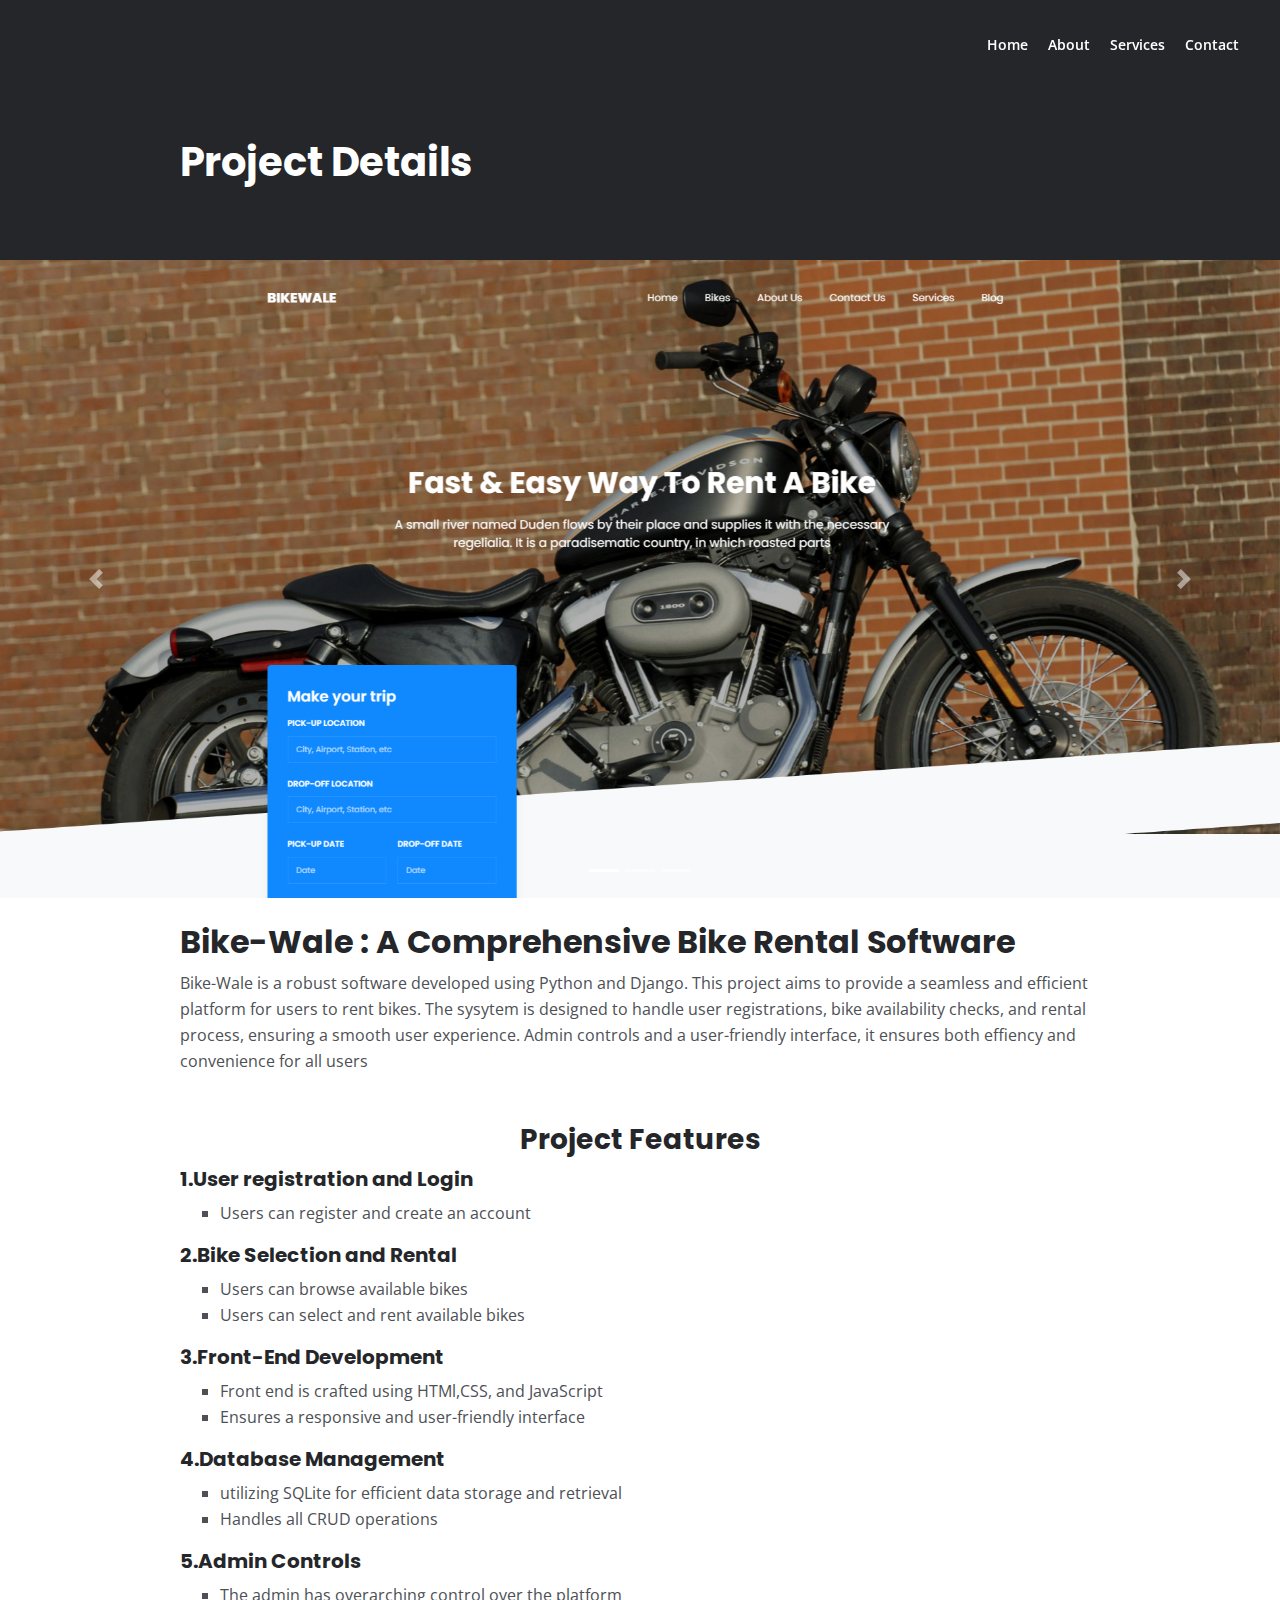
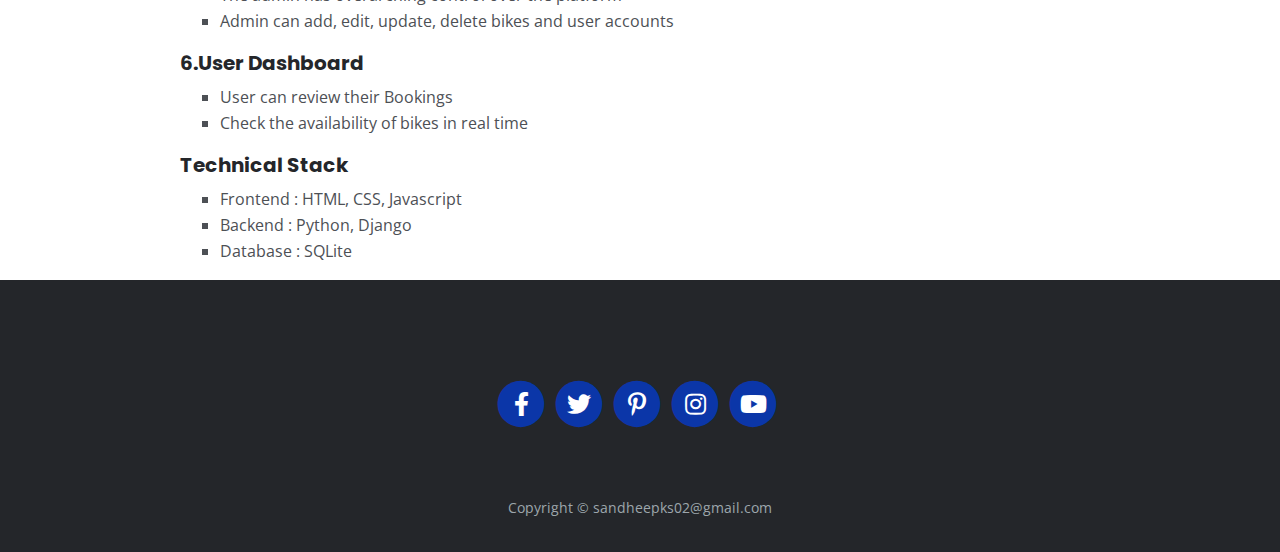
==== project.html @ 06304d0a "first commit" ====
<!DOCTYPE html>
<html lang="en">
<head>
    <meta charset="utf-8">
    <meta name="viewport" content="width=device-width, initial-scale=1, shrink-to-fit=no">
    
    <!-- SEO Meta Tags -->
    <meta name="description" content="Your description">
    <meta name="author" content="Your name">

    <!-- OG Meta Tags to improve the way the post looks when you share the page on Facebook, Twitter, LinkedIn -->
	<meta property="og:site_name" content="" /> <!-- website name -->
	<meta property="og:site" content="" /> <!-- website link -->
	<meta property="og:title" content=""/> <!-- title shown in the actual shared post -->
	<meta property="og:description" content="" /> <!-- description shown in the actual shared post -->
	<meta property="og:image" content="" /> <!-- image link, make sure it's jpg -->
	<meta property="og:url" content="" /> <!-- where do you want your post to link to -->
	<meta name="twitter:card" content="summary_large_image"> <!-- to have large image post format in Twitter -->

    <!-- Webpage Title -->
    <title>Project Details - Mark</title>
    
    <!-- Styles -->
    <link rel="preconnect" href="https://fonts.gstatic.com">
    <link href="https://fonts.googleapis.com/css2?family=Open+Sans:ital,wght@0,400;0,600;0,700;1,400&family=Poppins:wght@600&display=swap" rel="stylesheet">
    <link href="css/bootstrap.css" rel="stylesheet">
    <link href="css/fontawesome-all.css" rel="stylesheet">
	<link href="css/styles.css" rel="stylesheet">
	
	<!-- Favicon  -->
    <link rel="icon" href="images/favicon.png">
</head>
<body data-spy="scroll" data-target=".fixed-top">
    
    <!-- Navigation -->
    <nav class="navbar navbar-expand-lg fixed-top navbar-dark">
        <div class="container">
            
            <!-- Image Logo -->
            <!-- <a class="navbar-brand logo-image" href="index.html"><img src="images/logo.svg" alt="alternative"></a>   -->

            <!-- Text Logo - Use this if you don't have a graphic logo -->
            <!-- <a class="navbar-brand logo-text page-scroll" href="index.html">Mark</a> -->

            <button class="navbar-toggler p-0 border-0" type="button" data-toggle="offcanvas">
                <span class="navbar-toggler-icon"></span>
            </button>

            <div class="navbar-collapse offcanvas-collapse" id="navbarsExampleDefault">
                <ul class="navbar-nav ml-auto">
                    <li class="nav-item">
                        <a class="nav-link page-scroll" href="index.html#header">Home <span class="sr-only">(current)</span></a>
                    </li>
                    <li class="nav-item">
                        <a class="nav-link page-scroll" href="index.html#about">About</a>
                    </li>
                    <li class="nav-item">
                        <a class="nav-link page-scroll" href="index.html#services">Services</a>
                    </li>
                    <!-- <li class="nav-item dropdown">
                        <a class="nav-link dropdown-toggle" href="#" id="dropdown01" data-toggle="dropdown" aria-haspopup="true" aria-expanded="false">Drop</a>
                        <div class="dropdown-menu" aria-labelledby="dropdown01">
                            <a class="dropdown-item page-scroll" href="project.html">Project Details</a>
                            <div class="dropdown-divider"></div>
                            <a class="dropdown-item page-scroll" href="terms.html">Terms Conditions</a>
                            <div class="dropdown-divider"></div>
                            <a class="dropdown-item page-scroll" href="privacy.html">Privacy Policy</a>
                        </div>
                    </li> -->
                    <li class="nav-item">
                        <a class="nav-link page-scroll" href="index.html#contact">Contact</a>
                    </li>
                </ul>
                <!-- <span class="nav-item social-icons">
                    <span class="fa-stack">
                        <a href="#your-link">
                            <i class="fas fa-circle fa-stack-2x"></i>
                            <i class="fab fa-facebook-f fa-stack-1x"></i>
                        </a>
                    </span>
                    <span class="fa-stack">
                        <a href="#your-link">
                            <i class="fas fa-circle fa-stack-2x"></i>
                            <i class="fab fa-twitter fa-stack-1x"></i>
                        </a>
                    </span>
                </span> -->
            </div> <!-- end of navbar-collapse -->
        </div> <!-- end of container -->
    </nav> <!-- end of navbar -->
    <!-- end of navigation -->


    <!-- Header -->
    <header class="ex-header">
        <div class="container">
            <div class="row">
                <div class="col-xl-10 offset-xl-1">
                    <h1>Project Details</h1>
                </div> <!-- end of col -->
            </div> <!-- end of row -->
        </div> <!-- end of container -->
    </header> <!-- end of ex-header -->
    <!-- end of header -->


    <!-- Basic -->
    <!-- <div class="ex-basic-1 pt-5 pb-5">
        <div class="container">
            <div class="row">
                <div class="col-lg-12">
                    <img class="img-fluid mt-5 mb-3" src="images/Screenshot 2024-08-13 172857.png" alt="alternative">
                </div> 
            </div> 
        </div> 
    </div>  -->
    <div id="carouselExampleIndicators" class="carousel slide" data-ride="carousel">
        <ol class="carousel-indicators">
            <li data-target="#carouselExampleIndicators" data-slide-to="0" class="active"></li>
            <li data-target="#carouselExampleIndicators" data-slide-to="1"></li>
            <li data-target="#carouselExampleIndicators" data-slide-to="2"></li>
        </ol>
        <div class="carousel-inner">
          
            <div class="carousel-item active">
                <img class="d-block w-100" src="images/Screenshot 2024-08-13 172857.png" alt="First slide">
            </div>
            <div class="carousel-item">
                <img class="d-block w-100" src="images/Screenshot 2024-08-13 213843.png" alt="Second slide">
            </div>
            <div class="carousel-item">
                <img class="d-block w-100" src="images/Screenshot 2024-08-13 214023.png" alt="Third slide">
            </div>
            <div class="carousel-item">
                <img class="d-block w-100" src="images/Screenshot 2024-08-13 214937.png" alt="Third slide">
            </div>
            <div class="carousel-item">
                <img class="d-block w-100" src="images/Screenshot 2024-08-13 215058.png" alt="Third slide">
            </div>
            
        </div>
        <a class="carousel-control-prev" href="#carouselExampleIndicators" role="button" data-slide="prev">
            <span class="carousel-control-prev-icon" aria-hidden="true"></span>
            <span class="sr-only">Previous</span>
        </a>
        <a class="carousel-control-next" href="#carouselExampleIndicators" role="button" data-slide="next">
            <span class="carousel-control-next-icon" aria-hidden="true"></span>
            <span class="sr-only">Next</span>
        </a>
    </div>


    <!-- Basic -->
    <div class="ex-basic-1 pt-4">
        <div class="container">
            <div class="row">
                <div class="col-xl-10 offset-xl-1">
                    <h2>Bike-Wale : A Comprehensive Bike Rental Software</h2>
                    <p class="mb-5">Bike-Wale is a robust software developed using Python and Django. This project aims to provide a seamless and efficient
                        platform for users to rent bikes. The sysytem is designed to handle user registrations, bike availability checks, and rental process, ensuring
                        a smooth user experience. Admin controls and a user-friendly interface, it ensures both effiency and convenience for all users
                    </p>
                    <style>
                        ul{
                            list-style-type: square;
                        }
                    </style>
                    <h3 style="text-align: center;">Project Features</h3>
                    <h5>1.User registration and Login</h5>
                    <ul>
                        <li>Users can register and create an account</li>
                    </ul>

                    <h5>2.Bike Selection and Rental</h5>
                    <ul>
                        <li>Users can browse available bikes</li>
                        <li>Users can select and rent available bikes</li>
                    </ul>
                    <h5>3.Front-End Development</h5>
                    <ul>
                        <li>Front end is crafted using HTMl,CSS, and JavaScript</li>
                        <li>Ensures a responsive and user-friendly interface</li>
                    </ul>
                    <h5>4.Database Management</h5>
                    <ul>
                        <li>utilizing SQLite for efficient data storage and retrieval</li>
                        <li>Handles all CRUD operations</li>
                    </ul>
                    <h5>5.Admin Controls</h5>
                    <ul>
                        <li>The admin has overarching control over the platform</li>
                        <li>Admin can add, edit, update, delete bikes and user accounts</li>
                    </ul>
                    <h5>6.User Dashboard</h5>
                    <ul>
                        <li>User can review their Bookings</li>
                        <li>Check the availability of bikes in real time</li>
                    </ul>

                    <h5>Technical Stack</h5>
                    <ul>
                        <li>Frontend : HTML, CSS, Javascript</li>
                        <li>Backend : Python, Django</li>
                        <li>Database : SQLite</li>

                    </ul>
                    
                </div> <!-- end of col -->
            </div> <!-- end of row -->
        </div> <!-- end of container -->
    </div> <!-- end of ex-basic-1 -->
    <!-- end of basic -->


   
                   


    

    <!-- Footer -->
    <div class="footer bg-gray">
        <div class="container">
            <div class="row">
                <div class="col-lg-12">
                    <div class="social-container">
                        <span class="fa-stack">
                            <a href="#your-link">
                                <i class="fas fa-circle fa-stack-2x"></i>
                                <i class="fab fa-facebook-f fa-stack-1x"></i>
                            </a>
                        </span>
                        <span class="fa-stack">
                            <a href="#your-link">
                                <i class="fas fa-circle fa-stack-2x"></i>
                                <i class="fab fa-twitter fa-stack-1x"></i>
                            </a>
                        </span>
                        <span class="fa-stack">
                            <a href="#your-link">
                                <i class="fas fa-circle fa-stack-2x"></i>
                                <i class="fab fa-pinterest-p fa-stack-1x"></i>
                            </a>
                        </span>
                        <span class="fa-stack">
                            <a href="#your-link">
                                <i class="fas fa-circle fa-stack-2x"></i>
                                <i class="fab fa-instagram fa-stack-1x"></i>
                            </a>
                        </span>
                        <span class="fa-stack">
                            <a href="#your-link">
                                <i class="fas fa-circle fa-stack-2x"></i>
                                <i class="fab fa-youtube fa-stack-1x"></i>
                            </a>
                        </span>
                    </div> <!-- end of social-container -->
                </div> <!-- end of col -->
            </div> <!-- end of row -->
        </div> <!-- end of container -->
    </div> <!-- end of footer -->  
    <!-- end of footer -->


    <!-- Copyright -->
    <div class="copyright bg-gray">
        <div class="container">
            <div class="row">
                <div class="col-lg-12">
                    <p class="p-small">Copyright © <a class="no-line" href="#your-link">sandheepks02@gmail.com</a></p>
                </div> <!-- end of col -->
            </div> <!-- enf of row -->
        </div> <!-- end of container -->


        
    	
    <!-- Scripts -->
    <script src="js/jquery.min.js"></script> <!-- jQuery for Bootstrap's JavaScript plugins -->
    <script src="js/bootstrap.min.js"></script> <!-- Bootstrap framework -->
    <script src="js/jquery.easing.min.js"></script> <!-- jQuery Easing for smooth scrolling between anchors -->
    <script src="js/scripts.js"></script> <!-- Custom scripts -->
</body>
</html>
---- css/styles.css ----
/* Description: Master CSS file */

/*****************************************
Table Of Contents:
- General Styles
- Navigation
- Header
- About
- Services
- Details
- Projects
- Works
- Testimonials
- Questions
- Contact
- Footer 
- Copyright
- Back To Top Button
- Extra Pages
- Media Queries
******************************************/

/*****************************************
Colors:
- Backgrounds, navbar - black #24262a
- Backgrounds - light gray #f7f9fb
- Buttons, icons - blue #0b36a8
- Headings text - black #24262a
- Body text - dark gray #4d5055
******************************************/


/**************************/
/*     General Styles     */
/**************************/
body,
html {
    width: 100%;
	height: 100%;
}

body, p {
	color: #4d5055; 
	font: 400 1rem/1.625rem "Open Sans", sans-serif;
}

h1 {
	color: #24262a;
	font-weight: 700;
	font-size: 2.5rem;
	line-height: 3.25rem;
	font-family: "Poppins"
}

h2 {
	color: #24262a;
	font-weight: 700;
	font-size: 2rem;
	line-height: 2.5rem;
	font-family: "Poppins"
}

h3 {
	color: #24262a;
	font-weight: 700;
	font-size: 1.75rem;
	line-height: 2.25rem;
	font-family: "Poppins"
}

h4 {
	color: #24262a;
	font-weight: 700;
	font-size: 1.5rem;
	line-height: 2rem;
	font-family: "Poppins"
}

h5 {
	color: #24262a;
	font-weight: 700;
	font-size: 1.25rem;
	line-height: 1.625rem;
	font-family: "Poppins"
}

h6 {
	color: #24262a;
	font-weight: 700;
	font-size: 1rem;
	line-height: 1.375rem;
	font-family: "Poppins"
}

.p-large {
	font-size: 1.125rem;
	line-height: 1.75rem;
}

.p-small {
	font-size: 0.875rem;
	line-height: 1.5rem;
}

.testimonial-text {
	font-style: italic;
}

.testimonial-author {
	font-weight: 700;
	font-size: 1rem;
	line-height: 1.5rem;
}

.li-space-lg li {
	margin-bottom: 0.5rem;
}

a {
	color: #4d5055;
	text-decoration: underline;
}

a:hover {
	color: #4d5055;
	text-decoration: underline;
}

.no-line {
	text-decoration: none;
}

.no-line:hover {
	text-decoration: none;
}

.blue {
	color: #2259ec;
}

.bg-gray {
	background-color: #f7f9fb;
}

.section-divider {
	display: block;
	height: 1px;
	margin: 0;
	border: none;
	background-color: #d3dae2;
}

.btn-solid-reg {
	display: inline-block;
	padding: 1.375rem 2.25rem 1.375rem 2.25rem;
	border: 1px solid #0b36a8;
	background-color: #0b36a8;
	color: #ffffff;
	font-weight: 600;
	font-size: 0.875rem;
	line-height: 0;
	text-decoration: none;
	transition: all 0.2s;
}

.btn-solid-reg:hover {
	background-color: transparent;
	color: #0b36a8; /* needs to stay here because of the color property of a tag */
	text-decoration: none;
}

.btn-solid-lg {
	display: inline-block;
	padding: 1.625rem 2.625rem 1.625rem 2.625rem;
	border: 1px solid #0b36a8;
	background-color: #0b36a8;
	color: #ffffff;
	font-weight: 600;
	font-size: 0.875rem;
	line-height: 0;
	text-decoration: none;
	transition: all 0.2s;
}

.btn-solid-lg:hover {
	background-color: transparent;
	color: #0b36a8; /* needs to stay here because of the color property of a tag */
	text-decoration: none;
}

.btn-outline-reg {
	display: inline-block;
	padding: 1.375rem 2.25rem 1.375rem 2.25rem;
	border: 1px solid #24262a;
	background-color: transparent;
	color: #24262a;
	font-weight: 600;
	font-size: 0.875rem;
	line-height: 0;
	text-decoration: none;
	transition: all 0.2s;
}

.btn-outline-reg:hover {
	background-color: #24262a;
	color: #ffffff;
	text-decoration: none;
}

.btn-outline-lg {
	display: inline-block;
	padding: 1.625rem 2.625rem 1.625rem 2.625rem;
	border: 1px solid #24262a;
	background-color: transparent;
	color: #24262a;
	font-weight: 600;
	font-size: 0.875rem;
	line-height: 0;
	text-decoration: none;
	transition: all 0.2s;
}

.btn-outline-lg:hover {
	background-color: #24262a;
	color: #ffffff;
	text-decoration: none;
}

.btn-outline-sm {
	display: inline-block;
	padding: 1rem 1.5rem 1rem 1.5rem;
	border: 1px solid #24262a;
	background-color: transparent;
	color: #24262a;
	font-weight: 600;
	font-size: 0.875rem;
	line-height: 0;
	text-decoration: none;
	transition: all 0.2s;
}

.btn-outline-sm:hover {
	background-color: #24262a;
	color: #ffffff;
	text-decoration: none;
}

.form-group {
	position: relative;
	margin-bottom: 1.25rem;
}

.label-control {
	position: absolute;
	top: 0.875rem;
	left: 1.5rem;
	color: #7d838a;
	opacity: 1;
	font-size: 0.875rem;
	line-height: 1.375rem;
	cursor: text;
	transition: all 0.2s ease;
}

.form-control-input:focus + .label-control,
.form-control-input.notEmpty + .label-control,
.form-control-textarea:focus + .label-control,
.form-control-textarea.notEmpty + .label-control {
	top: 0.125rem;
	color: #4d5055;
	opacity: 1;
	font-size: 0.75rem;
	font-weight: 700;
}

.form-control-input,
.form-control-select {
	display: block; /* needed for proper display of the label in Firefox, IE, Edge */
	width: 100%;
	padding-top: 1.125rem;
	padding-bottom: 0.125rem;
	padding-left: 1.5rem;
	border: 1px solid #cbcbd1;
	background-color: #ffffff;
	color: #4d5055;
	font-size: 0.875rem;
	line-height: 1.875rem;
	transition: all 0.2s;
	-webkit-appearance: none; /* removes inner shadow on form inputs on ios safari */
}

.form-control-select {
	padding-top: 0.5rem;
	padding-bottom: 0.5rem;
	height: 3.25rem;
	color: #7d838a;
}

select {
    /* you should keep these first rules in place to maintain cross-browser behavior */
    -webkit-appearance: none;
	-moz-appearance: none;
	-ms-appearance: none;
    -o-appearance: none;
    appearance: none;
    background-image: url('../images/down-arrow.png');
    background-position: 96% 50%;
    background-repeat: no-repeat;
    outline: none;
}

.form-control-textarea {
	display: block; /* used to eliminate a bottom gap difference between Chrome and IE/FF */
	width: 100%;
	height: 14rem; /* used instead of html rows to normalize height between Chrome and IE/FF */
	padding-top: 1.5rem;
	padding-left: 1.3125rem;
	border: 1px solid #cbcbd1;
	background-color: #ffffff;
	color: #4d5055;
	font-size: 0.875rem;
	line-height: 1.5rem;
	transition: all 0.2s;
}

.form-control-input:focus,
.form-control-select:focus,
.form-control-textarea:focus {
	border: 1px solid #a1a1a1;
	outline: none; /* Removes blue border on focus */
}

.form-control-input:hover,
.form-control-select:hover,
.form-control-textarea:hover {
	border: 1px solid #a1a1a1;
}

.checkbox {
	font-size: 0.75rem;
	line-height: 1.25rem;
}

input[type='checkbox'] {
	vertical-align: -10%;
	margin-right: 0.5rem;
}

.form-control-submit-button {
	display: inline-block;
	width: 100%;
	height: 3.25rem;
	border: 1px solid #0b36a8;
	border-radius: 32px;
	background-color: #0b36a8;
	color: #ffffff;
	font-weight: 600;
	font-size: 0.875rem;
	line-height: 0;
	cursor: pointer;
	transition: all 0.2s;
}

.form-control-submit-button:hover {
	border: 1px solid #24262a;
	background-color: transparent;
	color: #24262a;
}


/**********************/
/*     Navigation     */
/**********************/
.navbar {
	background-color: #24262a;
	font-weight: 600;
	font-size: 0.875rem;
	line-height: 0.875rem;
	box-shadow: 0 1px 6px 0 rgba(0, 0, 0, 0.025);
}

.navbar .navbar-brand {
	padding-top: 0.125rem;
	padding-bottom: 0.125rem;
}

.navbar .logo-image img {
    width: 118px;
	height: 36px;
}

.navbar .logo-text {
	color: #ffffff;
	font-weight: 700;
	font-size: 1.875rem;
	line-height: 1rem;
	text-decoration: none;
}

.offcanvas-collapse {
	position: fixed;
	top: 3.25rem; /* adjusts the height between the top of the page and the offcanvas menu */
	bottom: 0;
	left: 100%;
	width: 100%;
	padding-right: 1rem;
	padding-left: 1rem;
	overflow-y: auto;
	visibility: hidden;
	background-color: #24262a;
	transition: visibility .3s ease-in-out, -webkit-transform .3s ease-in-out;
	transition: transform .3s ease-in-out, visibility .3s ease-in-out;
	transition: transform .3s ease-in-out, visibility .3s ease-in-out, -webkit-transform .3s ease-in-out;
}

.offcanvas-collapse.open {
	visibility: visible;
	-webkit-transform: translateX(-100%);
	transform: translateX(-100%);
}

.navbar .navbar-nav {
	margin-top: 0.75rem;
	margin-bottom: 0.5rem;
}

.navbar .nav-item .nav-link {
	padding-top: 0.625rem;
	padding-bottom: 0.625rem;
	color: #ffffff;
	text-decoration: none;
	transition: all 0.2s ease;
}

.navbar .nav-item.dropdown.show .nav-link,
.navbar .nav-item .nav-link:hover,
.navbar .nav-item .nav-link.active {
	color: #9c9ead;
}

/* Dropdown Menu */
.navbar .dropdown .dropdown-menu {
	animation: fadeDropdown 0.2s; /* required for the fade animation */
}

@keyframes fadeDropdown {
    0% {
        opacity: 0;
    }

    100% {
        opacity: 1;
	}
}

.navbar .dropdown-menu {
	margin-top: 0.5rem;
	margin-bottom: 0.5rem;
	border: none;
	background-color: #24262a;
}

.navbar .dropdown-item {
	padding-top: 0.5rem;
	padding-bottom: 0.5rem;
	color: #ffffff;
	font-weight: 600;
	font-size: 0.875rem;
	line-height: 0.875rem;
	text-decoration: none;
}

.navbar .dropdown-item:hover {
	background-color: #24262a;
	color: #9c9ead;
}

.navbar .dropdown-divider {
	width: 100%;
	height: 1px;
	margin: 0.5rem auto 0.5rem auto;
	border: none;
	background-color: #505050;
}
/* end of dropdown menu */

.navbar .fa-stack {
	width: 2em;
	margin-right: 0.25rem;
	font-size: 0.75rem;
}

.navbar .fa-stack-2x {
	color: #0b36a8;
	transition: all 0.2s ease;
}

.navbar .fa-stack-1x {
	color: #ffffff;
	transition: all 0.2s ease;
}

.navbar .fa-stack:hover .fa-stack-2x {
	color: #ffffff;
}

.navbar .fa-stack:hover .fa-stack-1x {
	color: #0b36a8;
}

.navbar .navbar-toggler {
	padding: 0;
	border: none;
	font-size: 1.25rem;
}


/******************/
/*     Header     */
/******************/
.header {
	padding-top: 7rem;
	padding-bottom: 5.5rem;
	background: linear-gradient(rgba(0, 0, 0, 0.1), rgba(0, 0, 0, 0.1)), url('../images/photo_sandy.jpg') center center no-repeat;
	background-color: #0b36a8;
	background-size: cover;
	text-align: center;
}

.header .h1-large {
	margin-bottom: 1.75rem;
	color: #ffffff;
}

/* .header .btn-solid-lg:hover {
	border: 1px solid #ffffff;
	color: #ffffff;
}

.header .btn-outline-lg {
	padding: 1.625rem 1.625rem 1.625rem 1.625rem;
	border: none;
	color: #ffffff;
}

.header .btn-outline-lg:hover {
	background: transparent;
	color: #9c9ead;
	text-decoration: none;
}

.header .btn-outline-lg .fas {
	margin-right: 0.375rem;
} */
.header .btn-solid-lg {
	border: 1px solid #ffffff; /* Set a static border */
	color: #ffffff;
}

.header .btn-outline-lg {
	padding: 1.625rem 1.625rem 1.625rem 1.625rem;
	border: 1px solid #ffffff; /* Set a static border */
	color: #ffffff;
}

.header .btn-outline-lg:hover {
	background: none; /* Ensure no background change on hover */
	color: #ffffff; /* Ensure no color change on hover */
	text-decoration: none;
}

.header .btn-outline-lg .fas {
	margin-right: 0.375rem;
}

/*****************/
/*     About     */
/*****************/
.basic-1 {
	padding-top: 7.75rem;
	padding-bottom: 5.25rem;
}

.basic-1 .text-container {
	margin-bottom: 3rem;
}

.basic-1 .time {
	margin-bottom: 0.5rem;
	color: #0b36a8;
	font-weight: 600;
	font-size: 0.875rem;
	line-height: 1.5rem;
	font-family: "Poppins";
}

.basic-1 h6 {
	margin-bottom: 0.125rem;
}


/********************/
/*     Services     */
/********************/
.basic-2 {
	padding-top: 7.75rem;
	padding-bottom: 5.25rem;
}

.basic-2 .h2-heading {
	margin-bottom: 0.75rem;
	text-align: center;
}

.basic-2 .p-heading {
	margin-bottom: 4rem;
	text-align: center;
}

.basic-2 .text-box {
	margin-bottom: 3rem;
	padding: 3.5rem 1rem 2.125rem 1rem;
	border: 1px solid #cfd7de;
}

.basic-2 .fas,
.basic-2 .far {
	margin-bottom: 1.75rem;
	color: #0b36a8;
	font-size: 3.5rem;
}

.basic-2 h4 {
	letter-spacing: 1px;
}


/*******************/
/*     Details     */
/*******************/
.split .area-1 {
	height: 430px;
	background: linear-gradient(to bottom right, rgba(25, 26, 29, 0.5), rgba(25, 26, 29, 0.5)), url('../images/learncodefaster.jpg') center center no-repeat;

	background-size: cover;
}

.split .area-2 {
	width: 100%;
	height: auto;
	padding-top: 7.75rem;
	padding-bottom: 7.75rem;
	background-size: cover;
}

.split p {
	margin-bottom: 2.25rem;
}

.split .icons-container {
	margin-top: 3rem;
}

.split .icons-container img {
	width: 50px;
	margin-right: 0.625rem;
	margin-bottom: 0.75rem;
}


/********************/
/*     Projects     */
/********************/
.basic-3 {
	padding-top: 7.75rem;
	padding-bottom: 1rem;
}

.basic-3 .h2-heading {
	margin-bottom: 0.75rem;
	text-align: center;
}

.basic-3 .p-heading {
	margin-bottom: 4rem;
	text-align: center;
}

.basic-3 .text-container {
	margin-bottom: 4rem;
}

.basic-3 .image-container {
	margin-bottom: 1rem;
}

/* Hover Animation */
.basic-3 .image-container {
	overflow: hidden;
	margin-right: auto;
	margin-left: auto;
}

.basic-3 .image-container img {
	margin: 0;
	transition: all 0.2s;
}

.basic-3 .image-container:hover img {
	-moz-transform: scale(1.1);
	-webkit-transform: scale(1.1);
	transform: scale(1.1);
} 
/* end of hover animation */


/*****************/
/*     Works     */
/*****************/
.basic-4 {
	padding-bottom: 1rem;
}

.basic-4 .text-container {
	margin-bottom: 4rem;
}

.basic-4 .image-container {
	margin-bottom: 1rem;
}

/* Hover Animation */
.basic-4 .image-container {
	overflow: hidden;
	margin-right: auto;
	margin-left: auto;
}

.basic-4 .image-container img {
	margin: 0;
	transition: all 0.2s;
}

.basic-4 .image-container:hover img {
	-moz-transform: scale(1.15);
	-webkit-transform: scale(1.15);
	transform: scale(1.15);
} 
/* end of hover animation */


/************************/
/*     Testimonials     */
/************************/
.cards-1 {
	padding-top: 3rem;
	padding-bottom: 3.875rem;
}

.cards-1 .h2-heading {
	margin-bottom: 3rem;
	text-align: center;
}

.cards-1 .card {
	margin-bottom: 4rem;
	border: none;
}

.cards-1 .card-body {
	padding: 0;
	text-align: center;
}

.cards-1 .testimonial-text {
	margin-bottom: 1.625rem;
}

.cards-1 img {
	display: inline-block;
	width: 60px;
	margin-bottom: 0.875rem;
	border-radius: 50%;
}

.cards-1 .text {
	margin-top: 0.375rem;
}

.cards-1 .testimonial-author {
	color: #24262a;
}

.cards-1 .testimonial-author,
.cards-1 .occupation {
	font-size: 0.875rem;
	line-height: 1.375rem;
}


/*********************/
/*     Questions     */
/*********************/
.accordion-1 {
	padding-top: 7.75rem;
	padding-bottom: 6.75rem;
}

.accordion-1 .h2-heading {
	margin-bottom: 2.5rem;
	text-align: center;
}

.accordion-1 .card {
	margin-bottom: 1.75rem;
	border: none;
}

.accordion-1 .card-header {
	padding: 0;
	border: none;
	background-color: transparent;
}

.accordion-1 .card button {
	padding: 0;
	color: #24262a;
	font-weight: 600;
	font-size: 1.125rem;
	line-height: 1.75rem;
	font-family: 'Poppins';
}

.accordion-1 .card button:hover {
	text-decoration: none;
}

.accordion-1 .card button:before {
	float: left;
	margin-right: 0.625rem;
	font-family: 'Font Awesome 5 Free';
	font-weight: 900;
	content: "\f078";
	transition: all 0.2s;
}

.accordion-1 .card button.collapsed:before {
	-webkit-transform: rotate(180deg);
	-moz-transform: rotate(180deg);
	transform: rotate(180deg);
} 

.accordion-1 .card-body {
	padding: 0.75rem 1.5rem 0.5rem 1.5rem;
}


/*******************/
/*     Contact     */
/*******************/
.form-1 {
	padding-top: 7.75rem;
	padding-bottom: 7rem;
	text-align: center;
}

.form-1 .h2-heading {
	margin-bottom: 0.75rem;
	text-align: center;
}

.form-1 .p-heading {
	margin-bottom: 4rem;
}


/******************/
/*     Footer     */
/******************/
.footer {
	padding-top: 6.25rem;
	padding-bottom: 2rem;
	background-color: #24262a;
	text-align: center;
}

.footer a {
	text-decoration: none;
}

.footer .fa-stack {
	width: 2em;
	margin-bottom: 1.25rem;
	margin-right: 0.375rem;
	font-size: 1.5rem;
}

.footer .fa-stack .fa-stack-1x {
    color: #ffffff;
	transition: all 0.2s ease;
}

.footer .fa-stack .fa-stack-2x {
	color: #0b36a8;
	transition: all 0.2s ease;
}

.footer .fa-stack:hover .fa-stack-1x {
	color: #0b36a8;
}

.footer .fa-stack:hover .fa-stack-2x {
    color: #ffffff;
}


/*********************/
/*     Copyright     */
/*********************/
.copyright {
	padding-top: 1rem;
	padding-bottom: 1rem;
	background-color: #24262a;
	text-align: center;
}

.copyright .p-small {
	color: #9da6ac;
	text-align: center;
}

.copyright a {
	color: #9da6ac;
}


/******************************/
/*     Back To Top Button     */
/******************************/
a.back-to-top {
	position: fixed;
	z-index: 999;
	right: 12px;
	bottom: 12px;
	display: none;
	width: 42px;
	height: 42px;
	border-radius: 30px;
	background: #3a424d url("../images/up-arrow.png") no-repeat center 47%;
	background-size: 18px 18px;
	text-indent: -9999px;
}

a:hover.back-to-top {
	background-color: #0b36a8;
}


/***********************/
/*     Extra Pages     */
/***********************/
.ex-header {
	padding-top: 8.5rem;
	padding-bottom: 4rem;
	background-color: #24262a;
}

.ex-header h1 {
	color: #ffffff;
}

.ex-basic-1 .list-unstyled .fas {
	font-size: 0.375rem;
	line-height: 1.625rem;
}

.ex-basic-1 .list-unstyled .media-body {
	margin-left: 0.5rem;
}

.ex-basic-1 .text-box {
	padding: 1.25rem 1.25rem 0.5rem 1.25rem;
	background-color: #f7f9fb;
}

.ex-cards-1 .card {
	border: none;
	background-color: transparent;
}

.ex-cards-1 .card .fa-stack {
	width: 2em;
	font-size: 1.125rem;
}

.ex-cards-1 .card .fa-stack-2x {
	color: #0b36a8;
}

.ex-cards-1 .card .fa-stack-1x {
	color: #ffffff;
	font-weight: 700;
	line-height: 2.125rem;
}

.ex-cards-1 .card .list-unstyled .media-body {
	margin-left: 0.75rem;
}

.ex-cards-1 .card .list-unstyled .media-body h5 {
	margin-top: 0.125rem;
	margin-bottom: 0.375rem;
}


/*************************/
/*     Media Queries     */
/*************************/	
/* Min-width 768px */
@media (min-width: 768px) {

	/* Header */
	.header {
		padding-top: 11rem;
		padding-bottom: 9rem;
	}
	/* end of header */


	/* Services */
	.basic-2 .text-box {
		padding-right: 2.125rem;
		padding-left: 2.125rem;
	}
	/* end of services */


	/* Extra Pages */
	.ex-basic-1 .text-box {
		padding: 1.75rem 2rem 0.875rem 2rem;
	}
	/* end of extra pages */
}
/* end of min-width 768px */


/* Min-width 992px */
@media (min-width: 992px) {
	
	/* General Styles */
	.h2-heading {
		width: 35.25rem;
		margin-right: auto;
		margin-left: auto;
	}

	.p-heading {
		width: 46rem;
		margin-right: auto;
		margin-left: auto;
	}
	/* end of general styles */


	/* Navigation */
	.navbar {
		padding-top: 1.75rem;
		background-color: transparent;
		box-shadow: none;
		transition: all 0.2s;
	}

	.navbar.top-nav-collapse {
		padding-top: 0.5rem;
		padding-top: 0.5rem;
		background-color: #24262a;
		box-shadow: 0 3px 6px 0 rgba(0, 0, 0, 0.025);
	}

	.offcanvas-collapse {
		position: static;
		top: auto;
		bottom: auto;
		left: auto;
		width: auto;
		padding-right: 0;
		padding-left: 0;
		background-color: transparent;
		overflow-y: visible;
		visibility: visible;
	}

	.offcanvas-collapse.open {
		-webkit-transform: none;
		transform: none;
	}

	.navbar .navbar-nav {
		margin-top: 0;
		margin-bottom: 0;
	}
	
	.navbar .nav-item .nav-link {
		padding-right: 0.625rem;
		padding-left: 0.625rem;
	}

	.navbar .dropdown-menu {
		margin-top: 0.25rem;
		box-shadow: 0 3px 3px 1px rgba(0, 0, 0, 0.08);
	}

	.navbar .dropdown-divider {
		width: 90%;
	}

	.navbar .social-icons {
		margin-left: 0.5rem;
	}
	
	.navbar .fa-stack {
		margin-right: 0;
		margin-left: 0.25rem;
	}
	/* end of navigation */


	/* Header */
	.header {
		padding-top: 15rem;
		padding-bottom: 14rem;
		text-align: left;
	}
	/* end of header */


	/* Details */
	.split {
		height: 760px;
	}
	
	.split .area-1 {
		height: 100%;
		width: 50%;
		display: inline-block;
	}
	
	.split .area-2 {
		height: 100%;
		width: 50%;
		display: inline-block;
		vertical-align: top;
	}

	.split .text-container {
		width: 400px;
		margin-left: 3rem;
	}
	/* end of details */


	/* Testimonials */
	.cards-1 .card {
		display: inline-block;
		width: 290px;
		vertical-align: top;
	}

	.cards-1 .card:nth-of-type(3n+2) {
		margin-right: 1.5rem;
		margin-left: 1.5rem;
	}

	.cards-1 .card-body {
		text-align: left;
	}

	.cards-1 .details {
		display: flex;
		align-items: flex-start;
	}
	
	.cards-1 .details .text {
		flex-direction: column;
	}
	
	.cards-1 .details img {
		margin-right: 1.125rem;
	}
	/* end of testimonials */


	/* Accordion */
	.accordion-1 .accordion {
		width: 730px;
		margin-right: auto;
		margin-left: auto;
	}
	/* end of accordion */


	/* Contact */
	.form-1 form {
		width: 790px;
		margin-right: auto;
		margin-left: auto;
	}
	/* end of contact */


	/* Extra Pages */
	.ex-cards-1 .card {
		display: inline-block;
		width: 296px;
		vertical-align: top;
	}

	.ex-cards-1 .card:nth-of-type(3n+2) {
		margin-right: 1rem;
		margin-left: 1rem;
	}
	/* end of extra pages */
}
/* end of min-width 992px */


/* Min-width 1200px */
@media (min-width: 1200px) {

	/* General Styles */
	.h1-large {
		font-size: 3.75rem;
		line-height: 4.625rem;
	}
	/* end of general styles */


	/* Navigation */
	.navbar .container {
		max-width: 1330px;
	}
	/* end of navigation */


	/* Header */
	.header {
		padding-top: 18.25rem;
		padding-bottom: 17.25rem;
	}
	/* end of header */


	/* About */
	.basic-1 .text-container.first {
		margin-right: 2rem;
	}

	.basic-1 .text-container.second {
		margin-right: 1rem;
		margin-left: 1rem;
	}

	.basic-1 .text-container.third {
		margin-left: 2rem;
	}
	/* end of about */


	/* Details */
	.split {
		height: 700px;
	}

	.split .text-container {
		width: 460px;
		margin-left: 5rem;
	}
	/* end of details */


	/* Testimonials */
	.cards-1 .card {
		width: 338px;
	}
	
	.cards-1 .card:nth-of-type(3n+2) {
		margin-right: 2.625rem;
		margin-left: 2.625rem;
	}
	/* end of testimonials */
	

	/* Extra Pages */
	.ex-cards-1 .card {
		width: 336px;
	}

	.ex-cards-1 .card:nth-of-type(3n+2) {
		margin-right: 2.875rem;
		margin-left: 2.875rem;
	}
	/* end of extra pages */
}
/* end of min-width 1200px */
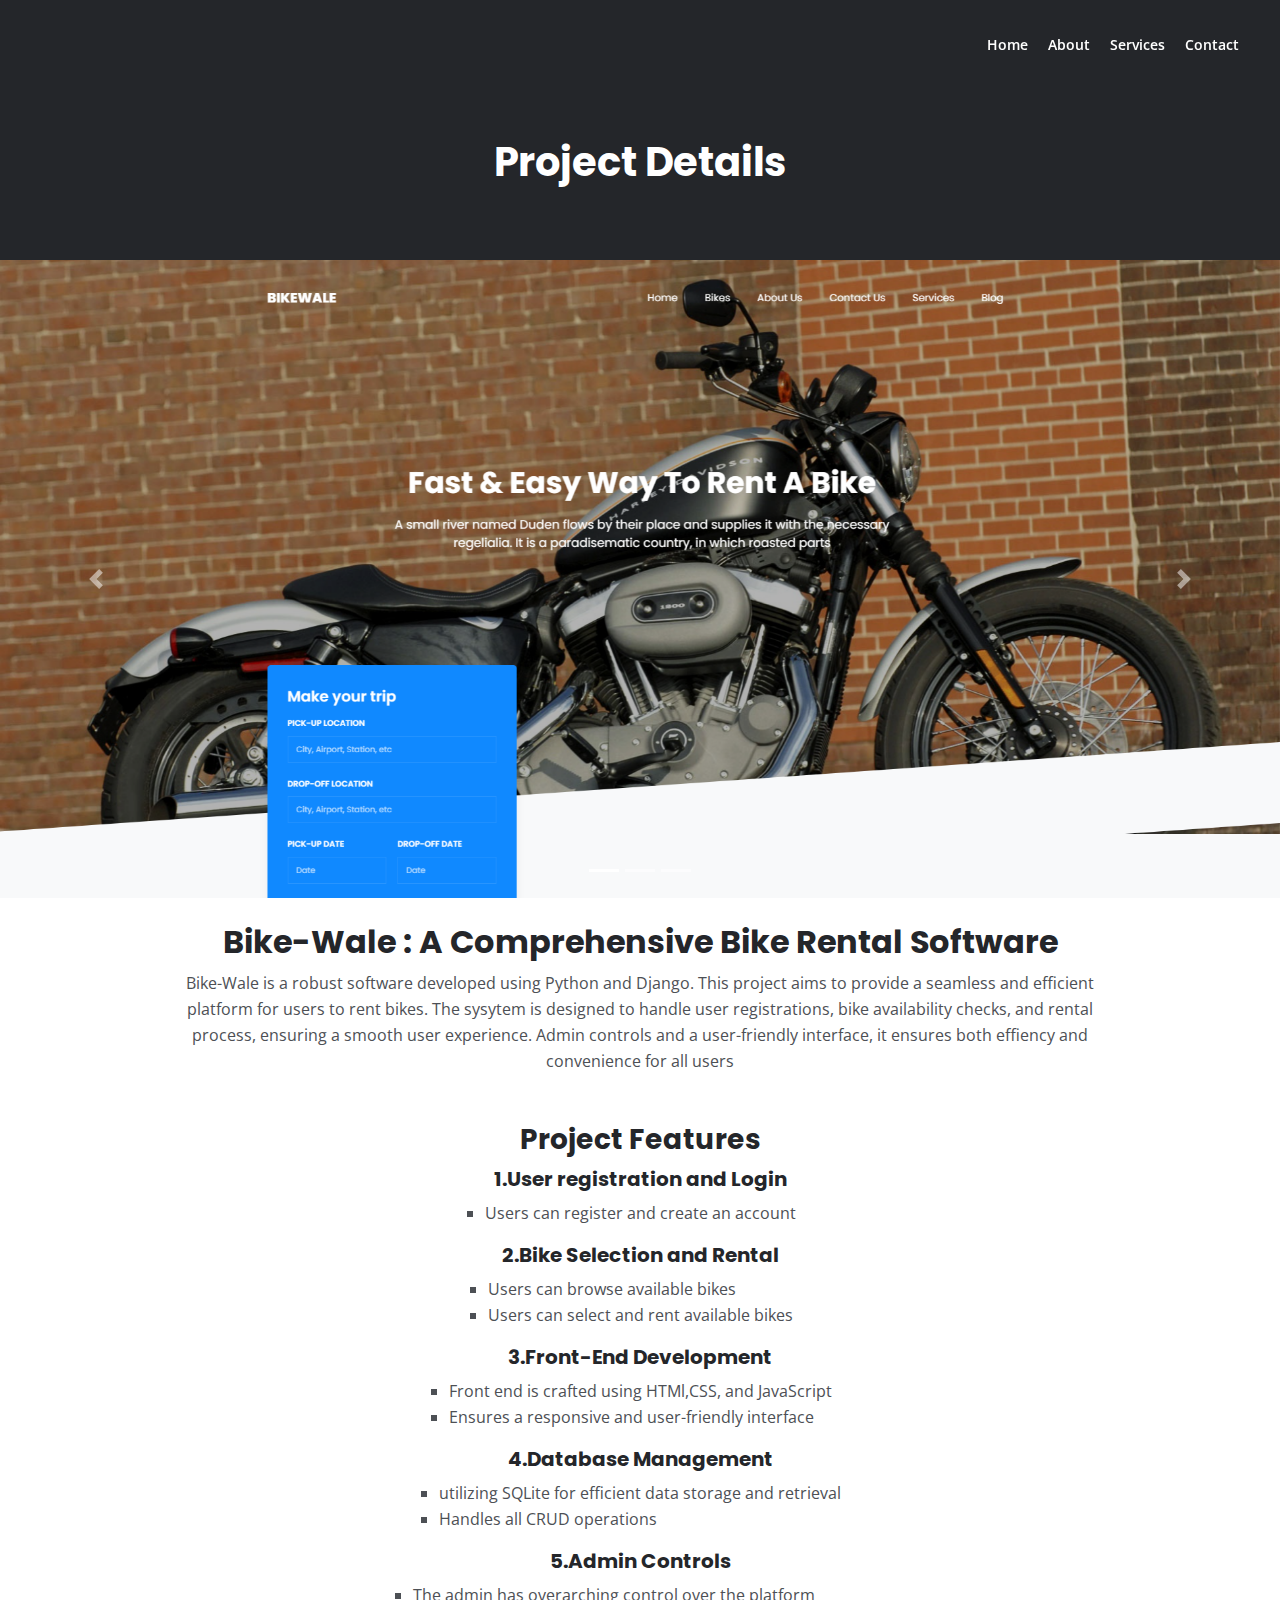
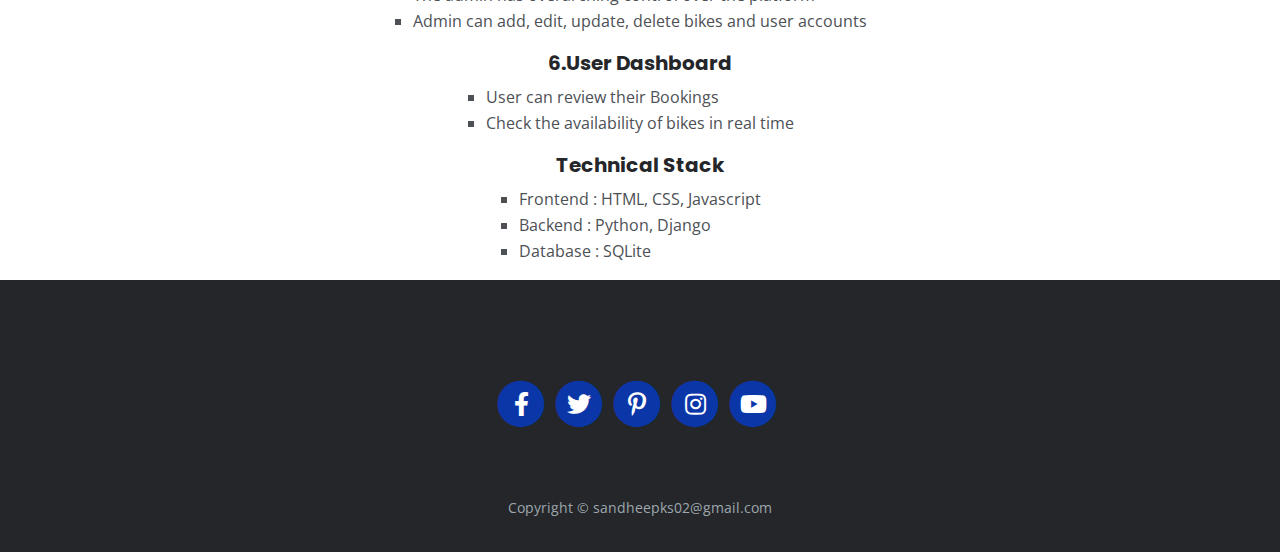
==== commit 380f3784: "changed position of text" ====
--- a/project.html
+++ b/project.html
@@ -161,10 +161,21 @@
                         a smooth user experience. Admin controls and a user-friendly interface, it ensures both effiency and convenience for all users
                     </p>
                     <style>
-                        ul{
+                        body{
+                            text-align: center;
+                        }
+                        ul{ 
+                            
                             list-style-type: square;
+                            padding: 0;
+                            display: inline-block;
+                            text-align: left;
+                        }
+                        li{
+                            text-align: left;
                         }
                     </style>
+                   
                     <h3 style="text-align: center;">Project Features</h3>
                     <h5>1.User registration and Login</h5>
                     <ul>
@@ -205,11 +216,11 @@
 
                     </ul>
                     
-                </div> <!-- end of col -->
-            </div> <!-- end of row -->
-        </div> <!-- end of container -->
-    </div> <!-- end of ex-basic-1 -->
-    <!-- end of basic -->
+                </div> 
+            </div> 
+        </div> 
+    </div> 
+ 
 
 
    
